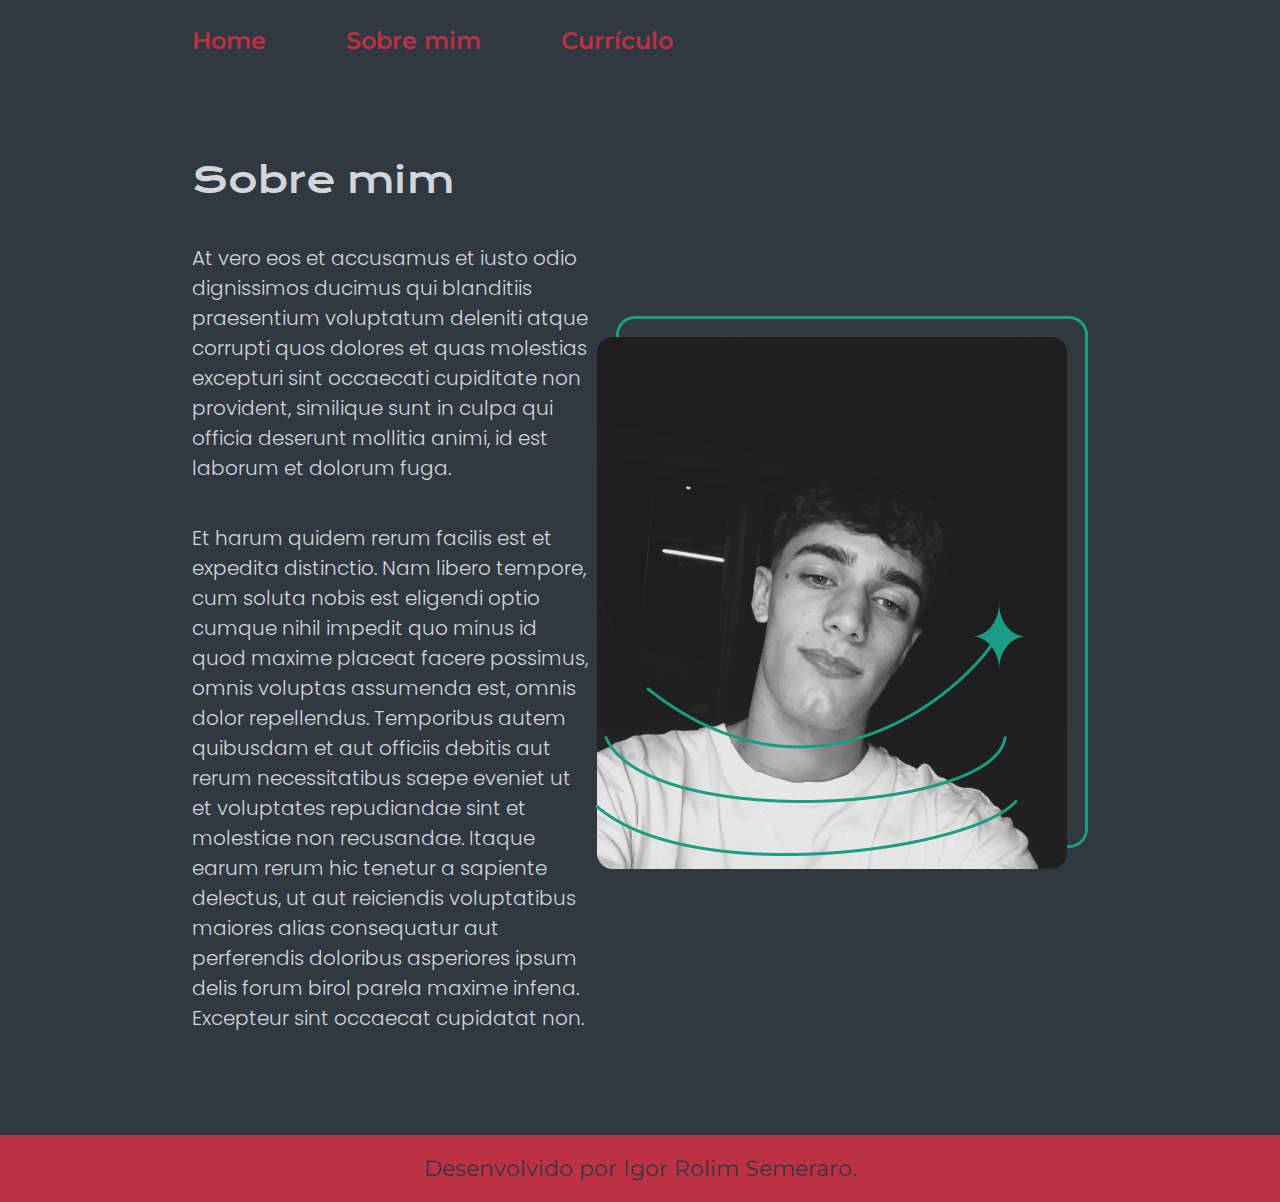
==== about.html @ 96e20b4b "primeiro commit" ====
<!DOCTYPE html>
<html lang="pt-br">
<head>
    <meta charset="UTF-8">
    <meta http-equiv="X-UA-Compatible" content="IE=edge">
    <meta name="viewport" content="width=device-width, initial-scale=1.0">
    <title>Sobre mim</title>
    <link rel="stylesheet" href="./src/css/style.css">
</head>
<body>
    <header class="cabecalho">
        <nav class="cabecalho__menu">
          <a class="cabecalho__menu__link" href="index.html">Home</a>
          <a class="cabecalho__menu__link" href="about.html">Sobre mim</a>
          <a class="cabecalho__menu__link" href="curriculo.html">Currículo</a>
        </nav>
    </header>
    <main class="apresentacao">
        <section section class="apresentacao__conteudo">
            <h1 class="apresentacao__conteudo__titulo">Sobre mim</h1>
            <p class="apresentacao__conteudo__texto">At vero eos et accusamus et iusto odio dignissimos ducimus qui blanditiis praesentium voluptatum deleniti atque corrupti quos dolores et quas molestias excepturi sint occaecati cupiditate non provident, similique sunt in culpa qui officia deserunt mollitia animi, id est laborum et dolorum fuga.</p>
            <p class="apresentacao__conteudo__texto">Et harum quidem rerum facilis est et expedita distinctio. Nam libero tempore, cum soluta nobis est eligendi optio cumque nihil impedit quo minus id quod maxime placeat facere possimus, omnis voluptas assumenda est, omnis dolor repellendus. Temporibus autem quibusdam et aut officiis debitis aut rerum necessitatibus saepe eveniet ut et voluptates repudiandae sint et molestiae non recusandae. Itaque earum rerum hic tenetur a sapiente delectus, ut aut reiciendis voluptatibus maiores alias consequatur aut perferendis doloribus asperiores ipsum delis forum birol parela maxime infena. Excepteur sint occaecat cupidatat non.
            </p>
        </section>
        <div class="imagem__foto">
            <img src="src/imagens/minhafoto1B9C85.png" alt="Minha Foto">
        </div>
    </main>
    <footer class="rodape">
        <p>Desenvolvido por Igor Rolim Semeraro.</p>
    </footer>
</body>
</html>
---- src/css/style.css ----
@import url('https://fonts.googleapis.com/css2?family=Krona+One&family=Montserrat:wght@400;600;700&family=Poppins:wght@300;400&display=swap');

:root {
    --cor-primaria: #303841;
    --cor-secundaria: #D3D6DB;
    --cor-terciaria: #BE3144;
    --cor-hover: #3A4750;

    --fonte-primaria: 'Krona One', sans-serif;
    --fonte-secundaria: 'Montserrat', sans-serif;
    --fonte-terciaria: 'Poppins'
}

*{
    margin: 0;
    padding: 0;
}

body {
    /* height: 100vh; */
    box-sizing: border-box;
    background-color: var(--cor-primaria);
    /* background-image: url("/src/imagens/rekkeh-r3kk3h.gif"); */
    background-position: center;
    color: var(--cor-secundaria);
}

.tudo {
    position: relative;
}

.fundo {
    position: absolute;
    opacity: 0.05;
    z-index: -3;
    
    width: 1531px;
    height: 1030px;
    left: 0px;
    top: 4px;
}

.foto{
    position: absolute;
    width: 488px;
    height: 550px;
    left: 1030px;
    top: 235px;
    z-index: 1;
}

.cabecalho {
    padding: 2% 0% 0% 15%;
}

.cabecalho__menu {
    display: flex;
    gap: 80px;
}

.cabecalho__menu__link {
    font-family: var(--fonte-secundaria);
    font-size: 24px;
    font-weight: 600;
    color: var(--cor-terciaria);
    text-decoration: none;
}

.cabecalho__menu__link:hover {
    text-decoration: underline;
    transition: 0.2s;
    transform: scale(1.05);
    font-weight: 700;
}

.apresentacao {
    padding: 8% 15%;
    display:flex;
    align-items: center;
    justify-content: space-between;
}

.apresentacao__conteudo {
    width: 593px;
    display: flex;
    flex-direction: column;
    gap: 40px;
}

.apresentacao__conteudo__titulo {
    font-size: 36px;
    font-family: var(--fonte-primaria);
    font-weight: 400;
}

.titulo-destaque {
    color: var(--cor-terciaria);
}

.apresentacao__conteudo__texto {
    font-size: 20px;
    font-family: var(--fonte-terciaria);
    font-weight: 300;
    font-style: normal;
}

.apresentacao__links {
    display: flex;
    flex-direction: column;
    justify-content: space-between;
    align-items: center;
    gap: 32px;
}

.apresentacao__links__subtitulo {
    font-family: var(--fonte-primaria);
    font-weight: 400;
    font-size: 24px;
}

.apresentacao__links__link__imagens {
    width: 32px;
    height: 32px;
}

.apresentacao__links__link {
    display: flex;
    justify-content: center;
    gap: 16px;
    border: 2px solid var(--cor-terciaria);
    width: 378px;
    text-align: center;
    border-radius: 8px;
    font-size: 24px;
    font-weight: 600;
    padding: 16px 0;
    text-decoration: none;
    color: var(--cor-secundaria);
    font-family: var(--fonte-secundaria);
}

.apresentacao__links__link:hover {
    background-color: var(--cor-hover);
    transition: 0.5s;
    transform: scale(1.05);
    border: 3px solid var(--cor-terciaria);
}

.rodape {
    padding: 20px ;
    text-align: center;
    background-color: var(--cor-terciaria);
    color: var(--cor-primaria);
    font-family: var(--fonte-secundaria);
    font-size: 22px;
    font-weight: 400px;
}

.apresentacao__conteudo__experiencias {
    font-family: var(--fonte-secundaria);
    font-size: 18px;    
}

.apresentacao__conteudo__certificado {
    font-family: var(--fonte-secundaria);
    font-size: 16px;
}

.apresentacao__conteudo__certificado a {
    text-decoration: none;
    color: var(--cor-terciaria);
}

.apresentacao__conteudo__certificado a:hover {
    font-weight: 600;
}
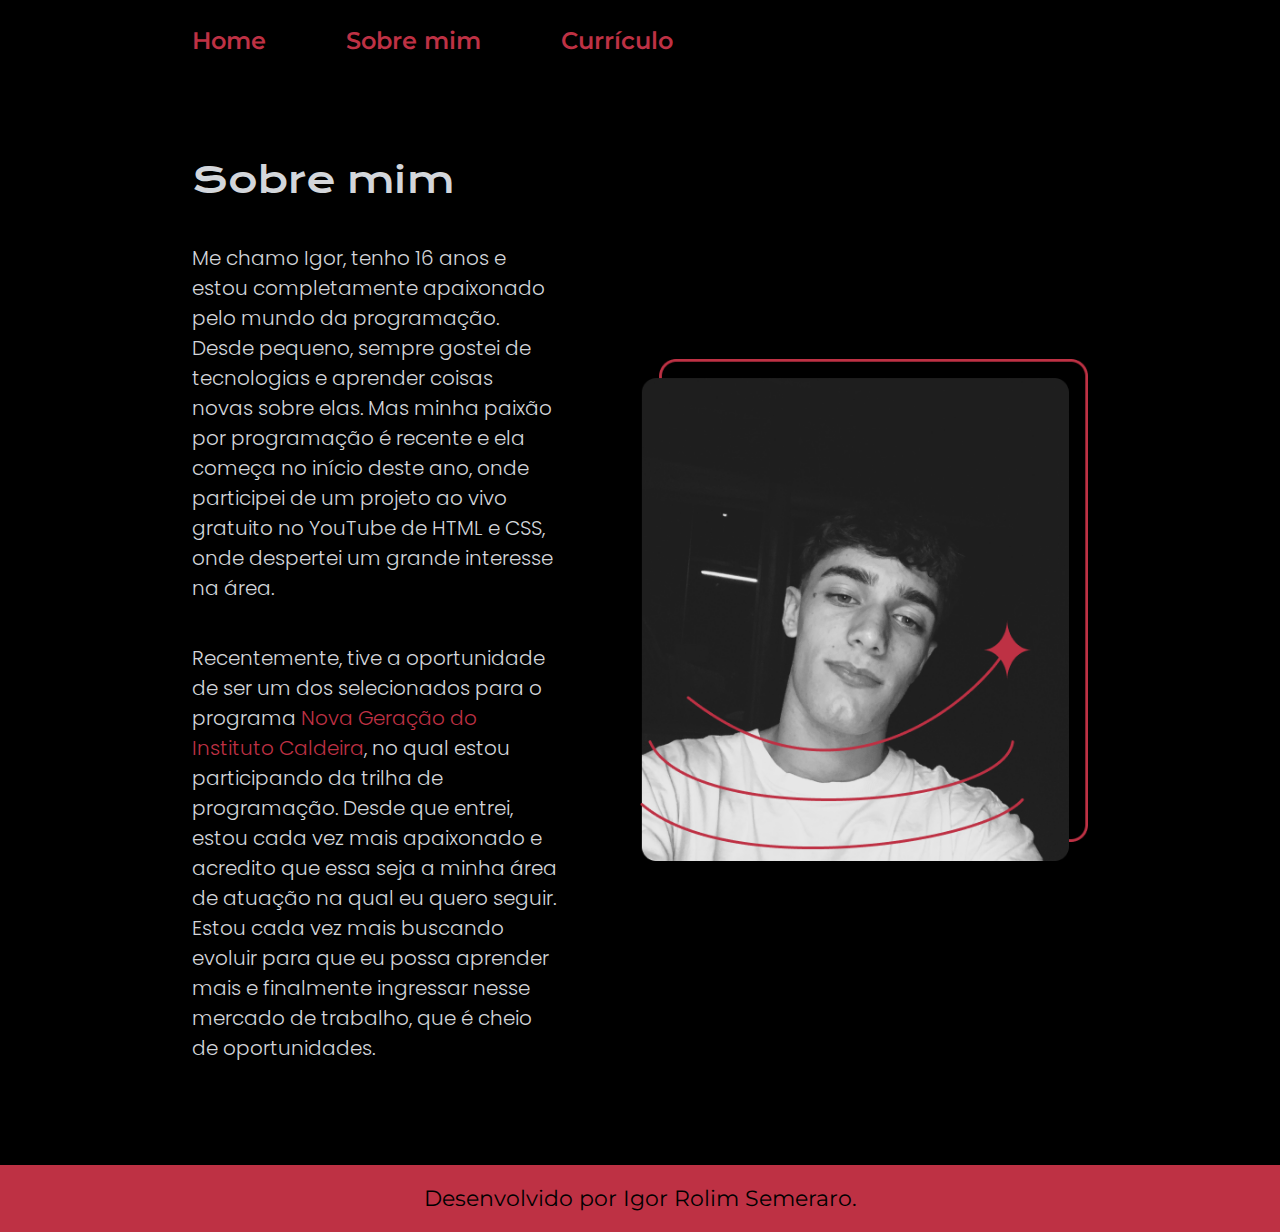
==== commit c00cb39d: "segundo commit" ====
--- a/about.html
+++ b/about.html
@@ -18,13 +18,11 @@
     <main class="apresentacao">
         <section section class="apresentacao__conteudo">
             <h1 class="apresentacao__conteudo__titulo">Sobre mim</h1>
-            <p class="apresentacao__conteudo__texto">At vero eos et accusamus et iusto odio dignissimos ducimus qui blanditiis praesentium voluptatum deleniti atque corrupti quos dolores et quas molestias excepturi sint occaecati cupiditate non provident, similique sunt in culpa qui officia deserunt mollitia animi, id est laborum et dolorum fuga.</p>
-            <p class="apresentacao__conteudo__texto">Et harum quidem rerum facilis est et expedita distinctio. Nam libero tempore, cum soluta nobis est eligendi optio cumque nihil impedit quo minus id quod maxime placeat facere possimus, omnis voluptas assumenda est, omnis dolor repellendus. Temporibus autem quibusdam et aut officiis debitis aut rerum necessitatibus saepe eveniet ut et voluptates repudiandae sint et molestiae non recusandae. Itaque earum rerum hic tenetur a sapiente delectus, ut aut reiciendis voluptatibus maiores alias consequatur aut perferendis doloribus asperiores ipsum delis forum birol parela maxime infena. Excepteur sint occaecat cupidatat non.
+            <p class="apresentacao__conteudo__texto">Me chamo Igor, tenho 16 anos e estou completamente apaixonado pelo mundo da programação. Desde pequeno, sempre gostei de tecnologias e aprender coisas novas sobre elas. Mas minha paixão por programação é recente e ela começa no início deste ano, onde participei de um projeto ao vivo gratuito no YouTube de HTML e CSS, onde despertei um grande interesse na área.</p>
+            <p class="apresentacao__conteudo__texto">Recentemente, tive a oportunidade de ser um dos selecionados para o programa <a class="caldeira" href="https://institutocaldeira.org.br/programas/nova-geracao/" target="_blank">Nova Geração do Instituto Caldeira</a>, no qual estou participando da trilha de programação. Desde que entrei, estou cada vez mais apaixonado e acredito que essa seja a minha área de atuação na qual eu quero seguir. Estou cada vez mais buscando evoluir para que eu possa aprender mais e finalmente ingressar nesse mercado de trabalho, que é cheio de oportunidades.
             </p>
         </section>
-        <div class="imagem__foto">
-            <img src="src/imagens/minhafoto1B9C85.png" alt="Minha Foto">
-        </div>
+        <img class="foto" src="src/imagens/imagem.png" alt="Minha Foto">
     </main>
     <footer class="rodape">
         <p>Desenvolvido por Igor Rolim Semeraro.</p>
--- a/src/css/style.css
+++ b/src/css/style.css
@@ -1,10 +1,10 @@
 @import url('https://fonts.googleapis.com/css2?family=Krona+One&family=Montserrat:wght@400;600;700&family=Poppins:wght@300;400&display=swap');
 
 :root {
-    --cor-primaria: #303841;
+    --cor-primaria: #000000;
     --cor-secundaria: #D3D6DB;
     --cor-terciaria: #BE3144;
-    --cor-hover: #3A4750;
+    --cor-hover: #272727;
 
     --fonte-primaria: 'Krona One', sans-serif;
     --fonte-secundaria: 'Montserrat', sans-serif;
@@ -17,38 +17,14 @@
 }
 
 body {
-    /* height: 100vh; */
+    max-width: 100%;
     box-sizing: border-box;
     background-color: var(--cor-primaria);
-    /* background-image: url("/src/imagens/rekkeh-r3kk3h.gif"); */
+    background-image: url("/src/imagens/gif-de-fundo-op8n2.gif");
     background-position: center;
     color: var(--cor-secundaria);
 }
 
-.tudo {
-    position: relative;
-}
-
-.fundo {
-    position: absolute;
-    opacity: 0.05;
-    z-index: -3;
-    
-    width: 1531px;
-    height: 1030px;
-    left: 0px;
-    top: 4px;
-}
-
-.foto{
-    position: absolute;
-    width: 488px;
-    height: 550px;
-    left: 1030px;
-    top: 235px;
-    z-index: 1;
-}
-
 .cabecalho {
     padding: 2% 0% 0% 15%;
 }
@@ -60,7 +36,7 @@
 
 .cabecalho__menu__link {
     font-family: var(--fonte-secundaria);
-    font-size: 24px;
+    font-size: 1.5rem;
     font-weight: 600;
     color: var(--cor-terciaria);
     text-decoration: none;
@@ -78,17 +54,18 @@
     display:flex;
     align-items: center;
     justify-content: space-between;
+    gap: 82px;
 }
 
 .apresentacao__conteudo {
-    width: 593px;
+    width: 50%;
     display: flex;
     flex-direction: column;
     gap: 40px;
 }
 
 .apresentacao__conteudo__titulo {
-    font-size: 36px;
+    font-size: 2.25rem;
     font-family: var(--fonte-primaria);
     font-weight: 400;
 }
@@ -98,7 +75,14 @@
 }
 
 .apresentacao__conteudo__texto {
-    font-size: 20px;
+    font-size: 1.25rem;
+    font-family: var(--fonte-terciaria);
+    font-weight: 300;
+    font-style: normal;
+}
+
+.apresentacao__conteudo__texto__2 {
+    font-size: 1.125rem;
     font-family: var(--fonte-terciaria);
     font-weight: 300;
     font-style: normal;
@@ -112,10 +96,14 @@
     gap: 32px;
 }
 
+.apresentacao__links__tela-menor {
+    display: none;
+}
+
 .apresentacao__links__subtitulo {
     font-family: var(--fonte-primaria);
     font-weight: 400;
-    font-size: 24px;
+    font-size: 1.5rem;
 }
 
 .apresentacao__links__link__imagens {
@@ -128,10 +116,10 @@
     justify-content: center;
     gap: 16px;
     border: 2px solid var(--cor-terciaria);
-    width: 378px;
+    width: 55%;
     text-align: center;
     border-radius: 8px;
-    font-size: 24px;
+    font-size: 1.5rem;
     font-weight: 600;
     padding: 16px 0;
     text-decoration: none;
@@ -146,24 +134,28 @@
     border: 3px solid var(--cor-terciaria);
 }
 
+.foto {
+    width: 50%;
+}
+
 .rodape {
     padding: 20px ;
     text-align: center;
     background-color: var(--cor-terciaria);
     color: var(--cor-primaria);
     font-family: var(--fonte-secundaria);
-    font-size: 22px;
+    font-size: 1.375rem;
     font-weight: 400px;
 }
 
 .apresentacao__conteudo__experiencias {
     font-family: var(--fonte-secundaria);
-    font-size: 18px;    
+    font-size: 1.125rem;    
 }
 
 .apresentacao__conteudo__certificado {
     font-family: var(--fonte-secundaria);
-    font-size: 16px;
+    font-size: 1rem;
 }
 
 .apresentacao__conteudo__certificado a {
@@ -173,4 +165,56 @@
 
 .apresentacao__conteudo__certificado a:hover {
     font-weight: 600;
+}
+
+.caldeira {
+    text-decoration: none;
+    font-family: var(--fonte-terciaria);
+    color: var(--cor-terciaria);
+    font-weight: 300;
+    font-style: normal;
+}
+
+.caldeira:hover {
+    font-weight: 600;
+}
+
+@media (max-width: 1200px) {
+    .cabecalho {
+        padding: 9%;
+    }
+
+    .cabecalho__menu {
+        justify-content: center;
+    }
+    
+    .apresentacao {
+        flex-direction: column-reverse;
+    }
+
+    .apresentacao__conteudo {
+        width: auto;
+    }
+}
+
+@media (max-width: 472px) {
+    .cabecalho__menu__link {
+        font-size: 1rem;
+    }
+
+    .apresentacao__links {
+        display: none;
+    }
+
+    .apresentacao__links__tela-menor {
+        display: flex;
+        flex-direction: row;
+        justify-content: space-between;
+        align-items: center;
+        gap: 32px;
+    }
+
+    .apresentacao__links__link {
+        border: none;
+    }
 }